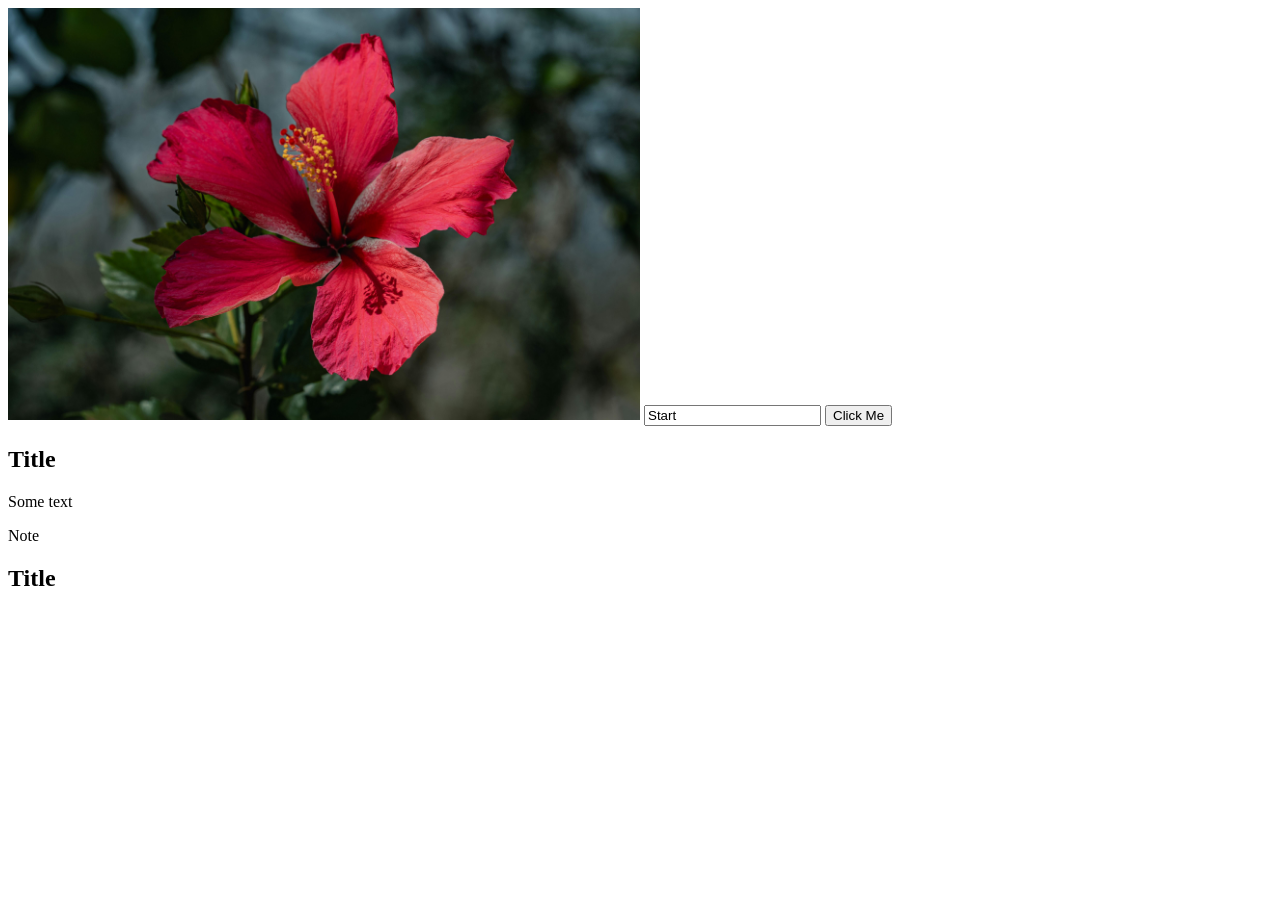
==== DOM/index.html @ 33236393 "learn about DOM" ====
<!DOCTYPE html>
<html lang="en">

<head>
    <meta charset="UTF-8">
    <meta name="viewport" content="width=device-width, initial-scale=1.0">
    <title>Document</title>
    <link rel="stylesheet" href="style.css">
</head>

<body>
    <!-- <H1>Learning DOM</H1>
    <div class = "container">
       <div id = "small"></div>
    </div>
    <ul>
        <li class = "item">Apple</li>
        <li class = "item">Banana</li>
        <li class = "item">Mango</li>
    </ul> -->
    <img id="myImg" src="flower.jpg" alt="flower image">
    <input id="test" value="Start">
    <button id="btn">Click Me</button>
    <script src="dom.js"></script>

    <div id="box">
        <h2 id="title">Title</h2>
        <p id="text">Some text</p>
        <span id="note">Note</span>
    </div>

    <div id="list"></div>
    <div id="main">
  <h2>Title</h2>
</div>
</body>

</html>
---- DOM/style.css ----
.container{
    height: 50vh;
    width:  50vh;
    background-color: bisque;
    display: flex;
    flex-direction: column-reverse;
}
#small{
    height:10vh;
    width:10vh;
    background-color: pink;
}
#myImg{
    width: 50%;
    height: 50%;
    object-fit: cover;
}
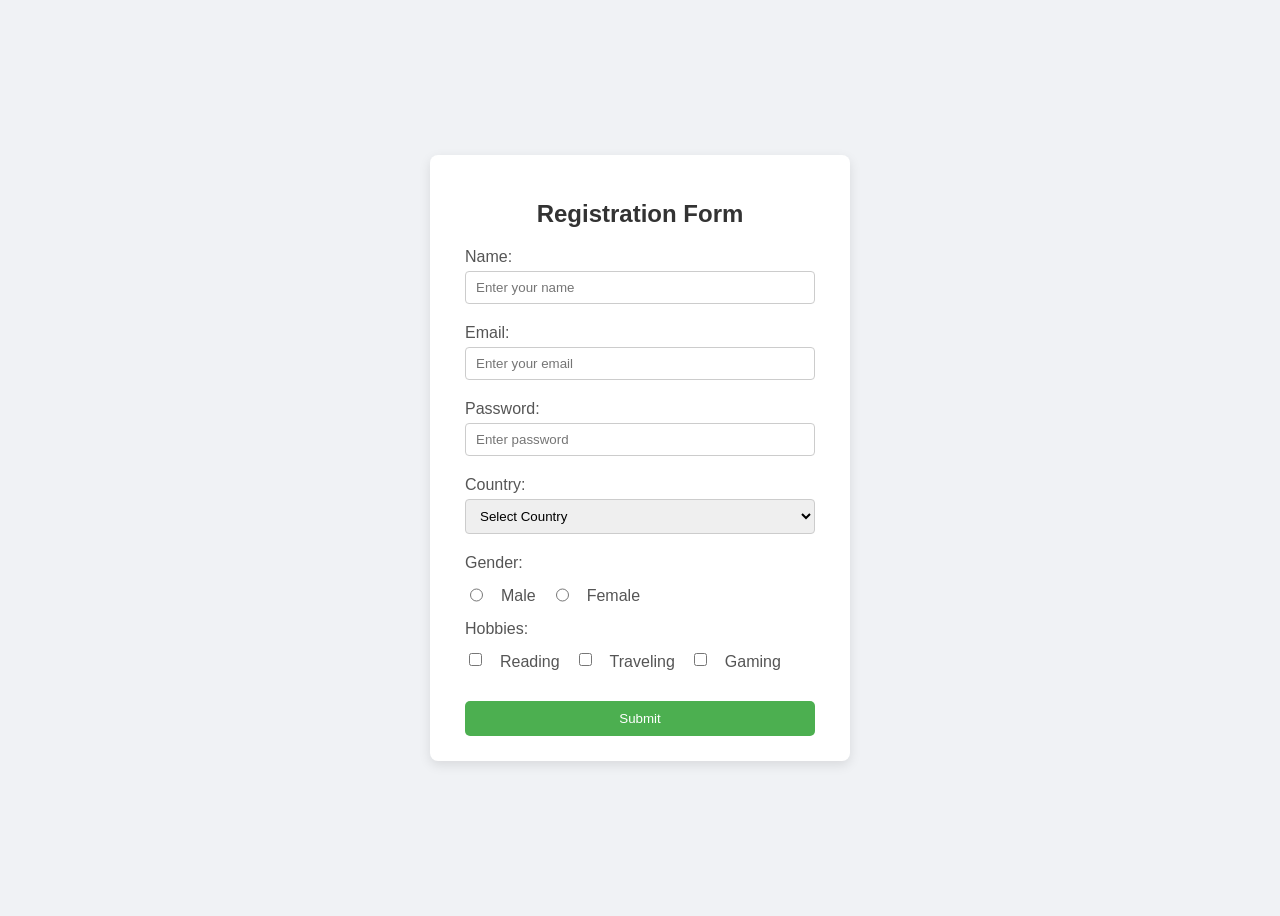
==== commit 43e04c6c: "input and click event listener" ====
--- a/DOM/index.html
+++ b/DOM/index.html
@@ -1,38 +1,59 @@
 <!DOCTYPE html>
 <html lang="en">
-
 <head>
     <meta charset="UTF-8">
     <meta name="viewport" content="width=device-width, initial-scale=1.0">
-    <title>Document</title>
+    <title>Full Form Example</title>
     <link rel="stylesheet" href="style.css">
 </head>
+<body>
+    <form id="fullForm">
+        <h2>Registration Form</h2>
 
-<body>
-    <!-- <H1>Learning DOM</H1>
-    <div class = "container">
-       <div id = "small"></div>
-    </div>
-    <ul>
-        <li class = "item">Apple</li>
-        <li class = "item">Banana</li>
-        <li class = "item">Mango</li>
-    </ul> -->
-    <img id="myImg" src="flower.jpg" alt="flower image">
-    <input id="test" value="Start">
-    <button id="btn">Click Me</button>
-    <script src="dom.js"></script>
+        <!-- Text Input -->
+        <label for="name">Name:</label>
+        <input type="text" id="name" placeholder="Enter your name" >
 
-    <div id="box">
-        <h2 id="title">Title</h2>
-        <p id="text">Some text</p>
-        <span id="note">Note</span>
-    </div>
+        <!-- Email Input -->
+        <label for="email">Email:</label>
+        <input type="email" id="email" placeholder="Enter your email" >
 
-    <div id="list"></div>
-    <div id="main">
-  <h2>Title</h2>
-</div>
+        <!-- Password Input -->
+        <label for="password">Password:</label>
+        <input type="password" id="password" placeholder="Enter password" >
+
+        <!-- Dropdown -->
+        <label for="country">Country:</label>
+        <select id="country" >
+            <option value="">Select Country</option>
+            <option value="nepal">Nepal</option>
+            <option value="india">India</option>
+            <option value="usa">USA</option>
+        </select>
+
+        <!-- Radio Buttons -->
+        <label>Gender:</label>
+        <div class="radio-group">
+            <input type="radio" name="gender" value="male" id="male" >
+            <label for="male">Male</label>
+            <input type="radio" name="gender" value="female" id="female">
+            <label for="female">Female</label>
+        </div>
+
+        <!-- Checkboxes -->
+        <label>Hobbies:</label>
+        <div class="checkbox-group">
+            <input type="checkbox" id="reading" value="Reading">
+            <label for="reading">Reading</label>
+            <input type="checkbox" id="traveling" value="Traveling">
+            <label for="traveling">Traveling</label>
+            <input type="checkbox" id="gaming" value="Gaming">
+            <label for="gaming">Gaming</label>
+        </div>
+
+        <!-- Submit Button -->
+        <button type="submit">Submit</button>
+    </form>
+ <script src = "dom.js"></script>
 </body>
-
 </html>
--- a/DOM/style.css
+++ b/DOM/style.css
@@ -1,17 +1,62 @@
-.container{
-    height: 50vh;
-    width:  50vh;
-    background-color: bisque;
+body {
+    font-family: Arial, sans-serif;
+    background-color: #f0f2f5;
     display: flex;
-    flex-direction: column-reverse;
+    justify-content: center;
+    align-items: center;
+    height: 100vh;
 }
-#small{
-    height:10vh;
-    width:10vh;
-    background-color: pink;
+
+form {
+    background-color: #fff;
+    padding: 25px 35px;
+    border-radius: 8px;
+    box-shadow: 0 4px 12px rgba(0,0,0,0.1);
+    width: 350px;
 }
-#myImg{
-    width: 50%;
-    height: 50%;
-    object-fit: cover;
+
+h2 {
+    text-align: center;
+    margin-bottom: 20px;
+    color: #333;
+}
+
+label {
+    display: block;
+    margin-top: 10px;
+    margin-bottom: 5px;
+    color: #555;
+}
+
+input[type="text"],
+input[type="email"],
+input[type="password"],
+select {
+    width: 100%;
+    padding: 8px 10px;
+    border-radius: 4px;
+    border: 1px solid #ccc;
+    margin-bottom: 10px;
+    box-sizing: border-box;
+}
+
+.radio-group, .checkbox-group {
+    display: flex;
+    gap: 15px;
+    margin-bottom: 10px;
+}
+
+button {
+    width: 100%;
+    padding: 10px;
+    margin-top: 15px;
+    background-color: #4CAF50;
+    color: white;
+    border: none;
+    border-radius: 5px;
+    cursor: pointer;
+}
+
+button:hover {
+    background-color: #45a049;
 }
